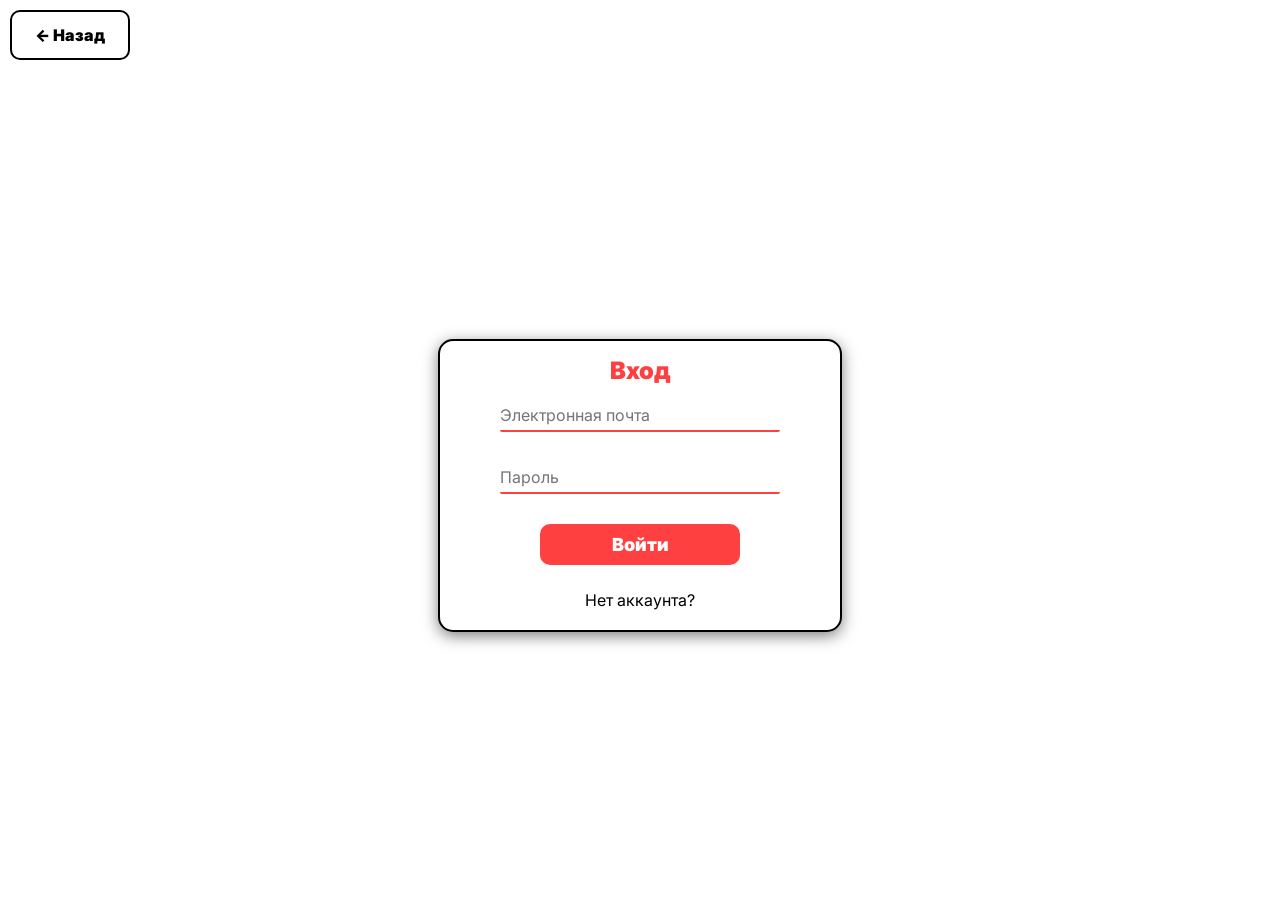
==== src/index.html @ 4fc28fde "Сделаны страницы регистрации и входа" ====
<!DOCTYPE html>
<html lang="ru">
<head>
    <meta charset="UTF-8">
    <meta name="viewport" content="width=device-width, initial-scale=1.0">
    <title>Document</title>
    <link rel="stylesheet" href="style/style.css">
    <link rel="preconnect" href="https://fonts.googleapis.com">
    <link rel="preconnect" href="https://fonts.gstatic.com" crossorigin>
    <link href="https://fonts.googleapis.com/css2?family=Inter:wght@100..900&display=swap" rel="stylesheet">
</head>
<body>
    <header class="loginHeader">
        <div class="loginHeaderCancel">
            <button class="headerCancelBtn"><- Назад</button>
        </div>
    </header>
    <main class="loginMain">
        <form class="loginForm" action="" method="get">
            <div class="loginFormTitle">
                <p>Вход</p>
            </div>
            <div class="loginFormInput">
                <input type="text" placeholder="Электронная почта">
                <input type="password" placeholder="Пароль">
            </div>
            <div class="loginFormSubmit">
                <button class="loginFormBtn" type="submit">Войти</button>
                
            </div>
            <div class="loginFormReg">
                <a href="registration.html">Нет аккаунта?</a>
            </div>
        </form>
    </main>
</body>
</html>
---- src/style/style.css ----
body {
    margin: 0;
    padding: 0;
    min-height: 100vh;
    width: 100%;
    display: grid;
    font-family: "Inter", system-ui, -apple-system, BlinkMacSystemFont, "Segoe UI", Roboto, sans-serif;
}
* {
    font-family: "Inter", system-ui, -apple-system, BlinkMacSystemFont, "Segoe UI", Roboto, sans-serif;
}

.loginHeader{
    width: 100%;
    height: fit-content;
}
.loginHeaderCancel{
    padding: 10px 10px 10px 10px;
}
.headerCancelBtn{
    width: 120px;
    height: 50px;
    font-size: 16px;
    background-color: white;
    border: 2px solid black;
    border-radius: 10px;
    cursor: pointer;
    color: black;
    font-weight: 900;
    padding: 10px 10px 10px 10px;
    transition: all 0.3s ease;
}
.headerCancelBtn:hover{
    border-color:#FF4242;
    color: #FF4040;
    transition: 0.3s;
}

.loginMain{
    width: 100%;
    height: fit-content;
    display: flex;
    justify-content: center;
    align-items: center;
}
.loginForm{
    width: 400px;
    height: fit-content;
    background-color: white;
    border: 2px solid black;
    border-radius: 15px;
    display: grid;
    justify-items: center;
    box-shadow: 0 4px 15px rgba(0, 0, 0, 0.5);
}

.loginFormTitle{
    width: 100%;
    height: fit-content;
    display: flex;
    justify-content: center;
    align-items: center;
    color: #FF4040;
    font-weight: 900;
    font-size: 24px;
}
.loginFormTitle p{
    margin: 0;
    padding: 15px 0px 15px 0px;
}
.loginFormInput {
    display: grid;
    width: 70%;
    row-gap: 30px;
}
.loginFormInput input{
    width: 100%;
    border: none;
    border-bottom: 2px solid #FF4040;
    border-radius: 2px;
    outline: none;
    font-size: 16px;
    padding: 5px 0 5px 0;
}

.loginFormSubmit{
    display: flex;
    flex-direction: column;
    width: 50%;
    row-gap: 20px;
    margin: 30px 0 25px 0;
}

.loginFormSubmit button{
    width: 100%;
    height: fit-content;
    font-size: 18px;
    background-color: #FF4040;
    border: none;
    border-radius: 10px;
    cursor: pointer;
    color: white;
    font-weight: 900;
    padding: 10px 10px 10px 10px;
    transition: all 0.3s ease;
}
.loginFormSubmit button:hover{
    background-color: #bb2e2e;
    transition: 0.3s;
}

.loginFormReg{
    margin-bottom: 20px;
}
.loginFormReg a{
    width: 100%;
    color: black;
    text-decoration: none;
    text-align: center;
    transition: all 0.3s ease;
}
.loginFormReg a:hover{
    color: #FF4040;
    transition: 0.3s ease;
}






.regHeader{
    width: 100%;
    height: fit-content;
}
.regHeaderCancel{
    padding: 10px 10px 10px 10px;
}

.regMain{
    width: 100%;
    height: fit-content;
    display: flex;
    justify-content: center;
    align-items: center;
}
.regForm{
    width: 400px;
    height: fit-content;
    background-color: white;
    border: 2px solid black;
    border-radius: 15px;
    display: grid;
    justify-items: center;
    box-shadow: 0 4px 15px rgba(0, 0, 0, 0.5);
}

.regFormTitle{
    width: 100%;
    height: fit-content;
    display: flex;
    justify-content: center;
    align-items: center;
    color: #FF4040;
    font-weight: 900;
    font-size: 24px;
}
.regFormTitle p{
    margin: 0;
    padding: 15px 0px 15px 0px;
}

.regFormFio {
    display: flex;
    width: 70%;
    justify-content: space-between;
}
.regFormFio input{
    width: 45%;
    border: none;
    border-bottom: 2px solid #FF4040;
    border-radius: 2px;
    outline: none;
    font-size: 16px;
    padding: 5px 0 5px 0;
}

.regFormInput {
    display: grid;
    width: 70%;
    row-gap: 15px;
    margin-top: 15px;
}
.regFormInput input{
    width: 100%;
    border: none;
    border-bottom: 2px solid #FF4040;
    border-radius: 2px;
    outline: none;
    font-size: 16px;
    padding: 5px 0 5px 0;
}

.regFormSubmit{
    display: flex;
    flex-direction: column;
    width: 50%;
    row-gap: 20px;
    margin: 25px 0 20px 0;
}

.regFormSubmit button{
    width: 100%;
    height: fit-content;
    font-size: 18px;
    background-color: #FF4040;
    border: none;
    border-radius: 10px;
    cursor: pointer;
    color: white;
    font-weight: 900;
    padding: 10px 10px 10px 10px;
    transition: all 0.3s ease;
}
.regFormSubmit button:hover{
    background-color: #bb2e2e;
    transition: 0.3s;
}

.regFormLogin{
    margin-bottom: 20px;
}
.regFormLogin a{
    width: 100%;
    color: black;
    text-decoration: none;
    text-align: center;
    transition: all 0.3s ease;
}
.regFormLogin a:hover{
    color: #FF4040;
    transition: 0.3s ease;
}
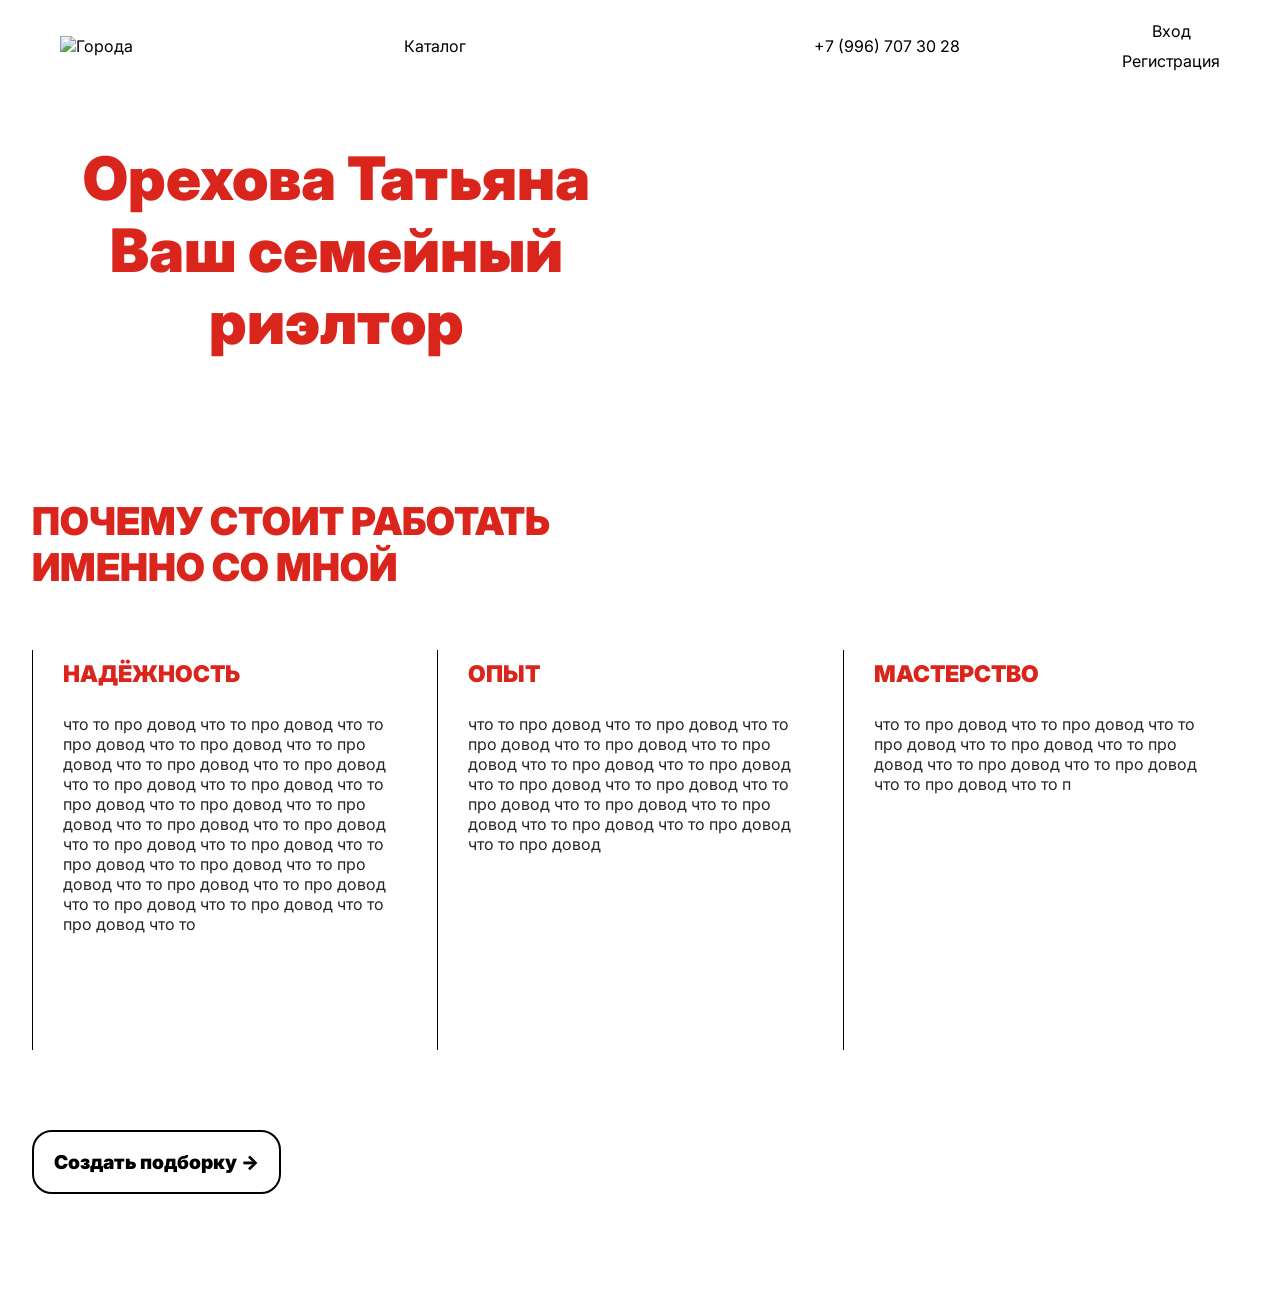
==== commit e921f89f: "Главная страница. Почти доделал" ====
--- a/src/index.html
+++ b/src/index.html
@@ -3,35 +3,104 @@
 <head>
     <meta charset="UTF-8">
     <meta name="viewport" content="width=device-width, initial-scale=1.0">
-    <title>Document</title>
+    <title>Орехова Татьяна - ваш риелтор</title>
     <link rel="stylesheet" href="style/style.css">
     <link rel="preconnect" href="https://fonts.googleapis.com">
     <link rel="preconnect" href="https://fonts.gstatic.com" crossorigin>
     <link href="https://fonts.googleapis.com/css2?family=Inter:wght@100..900&display=swap" rel="stylesheet">
 </head>
 <body>
-    <header class="loginHeader">
-        <div class="loginHeaderCancel">
-            <button class="headerCancelBtn"><- Назад</button>
+    <header class="indexHeader">
+        <div class="indexHeaderSection">
+            <div class="indexHeaderFirst">
+                <img src="/img/logo.png" alt="Города">
+                <a href="catalog.html">Каталог</a>
+            </div>
+            <div class="indexHeaderSecond">
+                <p>+7 (996) 707 30 28</p>
+                <div class="indexHeaderAuth">
+                    <a href="login.html">Вход</a>
+                    <a href="registration.html">Регистрация</a>
+                </div>
+            </div>
+        </div>
+        <div class="indexTitle">
+            <div class="indexTitleFirst">
+                <h1>Орехова Татьяна<br>Ваш семейный<br>риэлтор</h1>
+            </div>
+            <div class="indexTitleSecond">
+                <img src="/img/headerMainImg.jpg" alt="">
+            </div>
         </div>
     </header>
-    <main class="loginMain">
-        <form class="loginForm" action="" method="get">
-            <div class="loginFormTitle">
-                <p>Вход</p>
+
+    <main class="indexMain">
+        <section class="mainInfoSection">
+            <div class="mainInfoTitle">
+                <h1>ПОЧЕМУ СТОИТ РАБОТАТЬ<br>ИМЕННО СО МНОЙ</h1>
             </div>
-            <div class="loginFormInput">
-                <input type="text" placeholder="Электронная почта">
-                <input type="password" placeholder="Пароль">
+            <div class="mainInfo">
+                <div class="infoSection">
+                    <h1>НАДЁЖНОСТЬ</h1>
+                    <p>
+                        что то про довод что то про довод
+                        что то про довод что то про довод
+                        что то про довод что то про довод
+                        что то про довод что то про довод
+                        что то про довод что то про довод
+                        что то про довод что то про довод
+                        что то про довод что то про довод
+                        что то про довод что то про довод 
+                        что то про довод что то про довод
+                        что то про довод что то про довод
+                        что то про довод что то про довод
+                        что то про довод что то про довод
+                        что то 
+                    </p>
+                    <img src="/img/reliability.png" alt="">
+                </div>
+                    
+                <div class="infoSection">
+                    <h1>ОПЫТ</h1>
+                    <p>
+                        что то про довод что то про довод
+                        что то про довод что то про довод
+                        что то про довод что то про довод
+                        что то про довод что то про довод
+                        что то про довод что то про довод
+                        что то про довод что то про довод
+                        что то про довод что то про довод
+                        что то про довод 
+                    </p>
+                    <img src="/img/experience.png" alt="">
+                </div>
+                
+                <div class="infoSection">
+                    <h1>МАСТЕРСТВО</h1>
+                    <p>
+                        что то про довод что то про довод
+                        что то про довод что то про довод
+                        что то про довод что то про довод
+                        что то про довод что то про довод
+                        что то п   
+                    </p>    
+                    <img src="/img/skill.png" alt="">
+                </div>
             </div>
-            <div class="loginFormSubmit">
-                <button class="loginFormBtn" type="submit">Войти</button>
+            <div class="mainInfoAnchor">
+                <a href="#selection">Создать подборку -></a>
+            </div>
+        </section>
+
+        <section class="mainFocus">
+            <div class="mainFocusImg">
+                <img src="/img/focus.jpg" alt="">
+            </div>
+            
+            <div class="mainFocusDesc">
                 
             </div>
-            <div class="loginFormReg">
-                <a href="registration.html">Нет аккаунта?</a>
-            </div>
-        </form>
+        </section>
     </main>
 </body>
 </html>
--- a/src/style/style.css
+++ b/src/style/style.css
@@ -1,7 +1,6 @@
 body {
     margin: 0;
     padding: 0;
-    min-height: 100vh;
     width: 100%;
     display: grid;
     font-family: "Inter", system-ui, -apple-system, BlinkMacSystemFont, "Segoe UI", Roboto, sans-serif;
@@ -9,6 +8,213 @@
 * {
     font-family: "Inter", system-ui, -apple-system, BlinkMacSystemFont, "Segoe UI", Roboto, sans-serif;
 }
+
+
+
+/* ГЛАВНАЯ СТРАНИЦА */
+
+
+/* работа над свойствами хедера */
+.indexHeader{
+    width: 100%;
+    height: fit-content;
+    display: grid;
+    justify-items: center;
+    background-image: 
+    linear-gradient(rgba(255, 255, 255, 0.8), rgba(255, 255, 255, 0.8)), 
+    url('/img/indexHeaderSection.jpg');
+    background-repeat: no-repeat;
+    background-size: cover;
+    background-position: center;
+
+}
+.indexHeaderSection{
+    max-width: 1200px;
+    width: 95%;
+    height: fit-content;
+    display: flex;
+    justify-content: space-between;
+    margin: 10px 0 0 0;
+    padding: 10px 20px;
+    align-items: center;
+    background-color: white;
+    border-radius: 20px;
+    box-sizing: border-box;
+}
+
+/* настройка ссылок в хедере */
+/* а именно что появляется при наведении на ссылку */
+.indexHeader a{
+    text-decoration: none;
+    color: black;
+    transition: all 0.3s ease;
+    position: relative;
+}
+.indexHeader a:hover{
+    color: #da251d;
+}
+.indexHeader a:after {
+    content: "";
+    position: absolute;
+    left: 0;
+    bottom: -2px;
+    width: 100%;
+    height: 2px;
+    background-color: #da251d;
+    transform: scaleX(0);
+    transition: transform 0.3s ease;
+    transform-origin: right;
+}
+.indexHeader a:hover::after {
+    transform: scaleX(1);
+    transform-origin: left;
+}
+
+/* разграничивание хедера на части для удобной адаптации в будущем */
+.indexHeaderFirst{
+    display: flex;
+    min-width: 250px;
+    width: 35%;
+    justify-content: space-between;
+    align-items: center;
+    gap: 15px;
+}
+.indexHeaderSecond{
+    display: flex;
+    min-width: 280px;
+    width: 35%;
+    align-items: center;
+    justify-content: space-between;
+    gap: 15px;
+}
+.indexHeaderAuth{
+    display: grid;
+    justify-items: center;
+    row-gap: 10px;
+}
+
+/* начало работы над блоком в котором будет */
+/* имя риелтора и его фото */
+.indexTitle{
+    max-width: 1400px;
+    width: 95%;
+    margin: 20px 0px;
+    display: flex;
+    height: fit-content;
+}
+.indexTitleFirst{
+    display: flex;
+    justify-content: center;
+    align-items: center;
+    text-align: center;
+    width: 50%;
+}
+.indexTitleFirst h1{
+    font-size: clamp(30px, 5.5vw, 60px);
+    font-weight: 900;
+    color: #da251d;
+}
+.indexTitleSecond{
+    display: flex;
+    justify-content: center;
+    width: 50%;
+}
+.indexTitleSecond img{
+    width: 100%;
+    border-radius: 150px;
+}
+
+/* работа над блоком информации о риелторе */
+.indexMain{
+    width: 100%;
+    height: fit-content;
+    display: flex;
+    flex-direction: column;
+    align-items: center;
+
+}
+.mainInfoSection{
+    max-width: 1400px;
+    width: 95%;
+    display: grid; 
+    margin: 80px 0 80px 0;
+}
+
+.mainInfoTitle{
+    width: 100%;
+}
+.mainInfoTitle h1{
+    font-size: clamp(20px, 3.0vw, 40px);
+    font-weight: 900;
+    color: #da251d;
+    margin: 0 0 60px 0;
+}
+
+.mainInfo{
+    max-width: 1400px;
+    width: 100%;
+    display: grid;
+    grid-template-columns: repeat(3, 1fr);
+    margin-bottom: 100px;
+}
+.infoSection{
+    display: flex;
+    flex-direction: column;
+    border-left: 1px solid black;
+    padding: 0 50px 0 30px;
+    box-sizing: border-box;
+    min-height: 400px;
+}
+.infoSection h1{
+    font-size: clamp(20px, 1.8vw, 40px);
+    font-weight: 900;
+    color: #da251d;
+    margin: 10px 0 10px 0;
+}
+.infoSection p{
+    color: #272727;
+}
+.infoSection img{
+    margin-top: auto;
+    display: block;
+    max-width: 60px;
+    width: 30%;
+}
+.mainInfoAnchor{
+    margin-bottom: 20px;
+}
+.mainInfoAnchor a{
+    text-decoration: none;
+    color: black;
+    font-weight: 900;
+    font-size: clamp(15px, 1.5vw, 40px);
+    padding: 18px 20px;
+    background-color: white;
+    border: 2px solid black;
+    border-radius: 20px;
+    transition: all 0.3s ease;
+}
+.mainInfoAnchor a:hover{
+    color: white;
+    background-color: #da251d;
+    border: 2px solid #da251d;
+}
+
+
+.mainFocus{
+    width: 100%;
+    display: flex;
+}
+.mainFocusImg{
+    width: 65%;
+}
+.mainFocusImg img{
+    width:100%;
+}
+
+
+/* ФОРМА АВТОРИЗАЦИИ */
+
 
 .loginHeader{
     width: 100%;
@@ -125,7 +331,7 @@
 }
 
 
-
+/* ФОРМА РЕГИСТРАЦИИ */
 
 
 
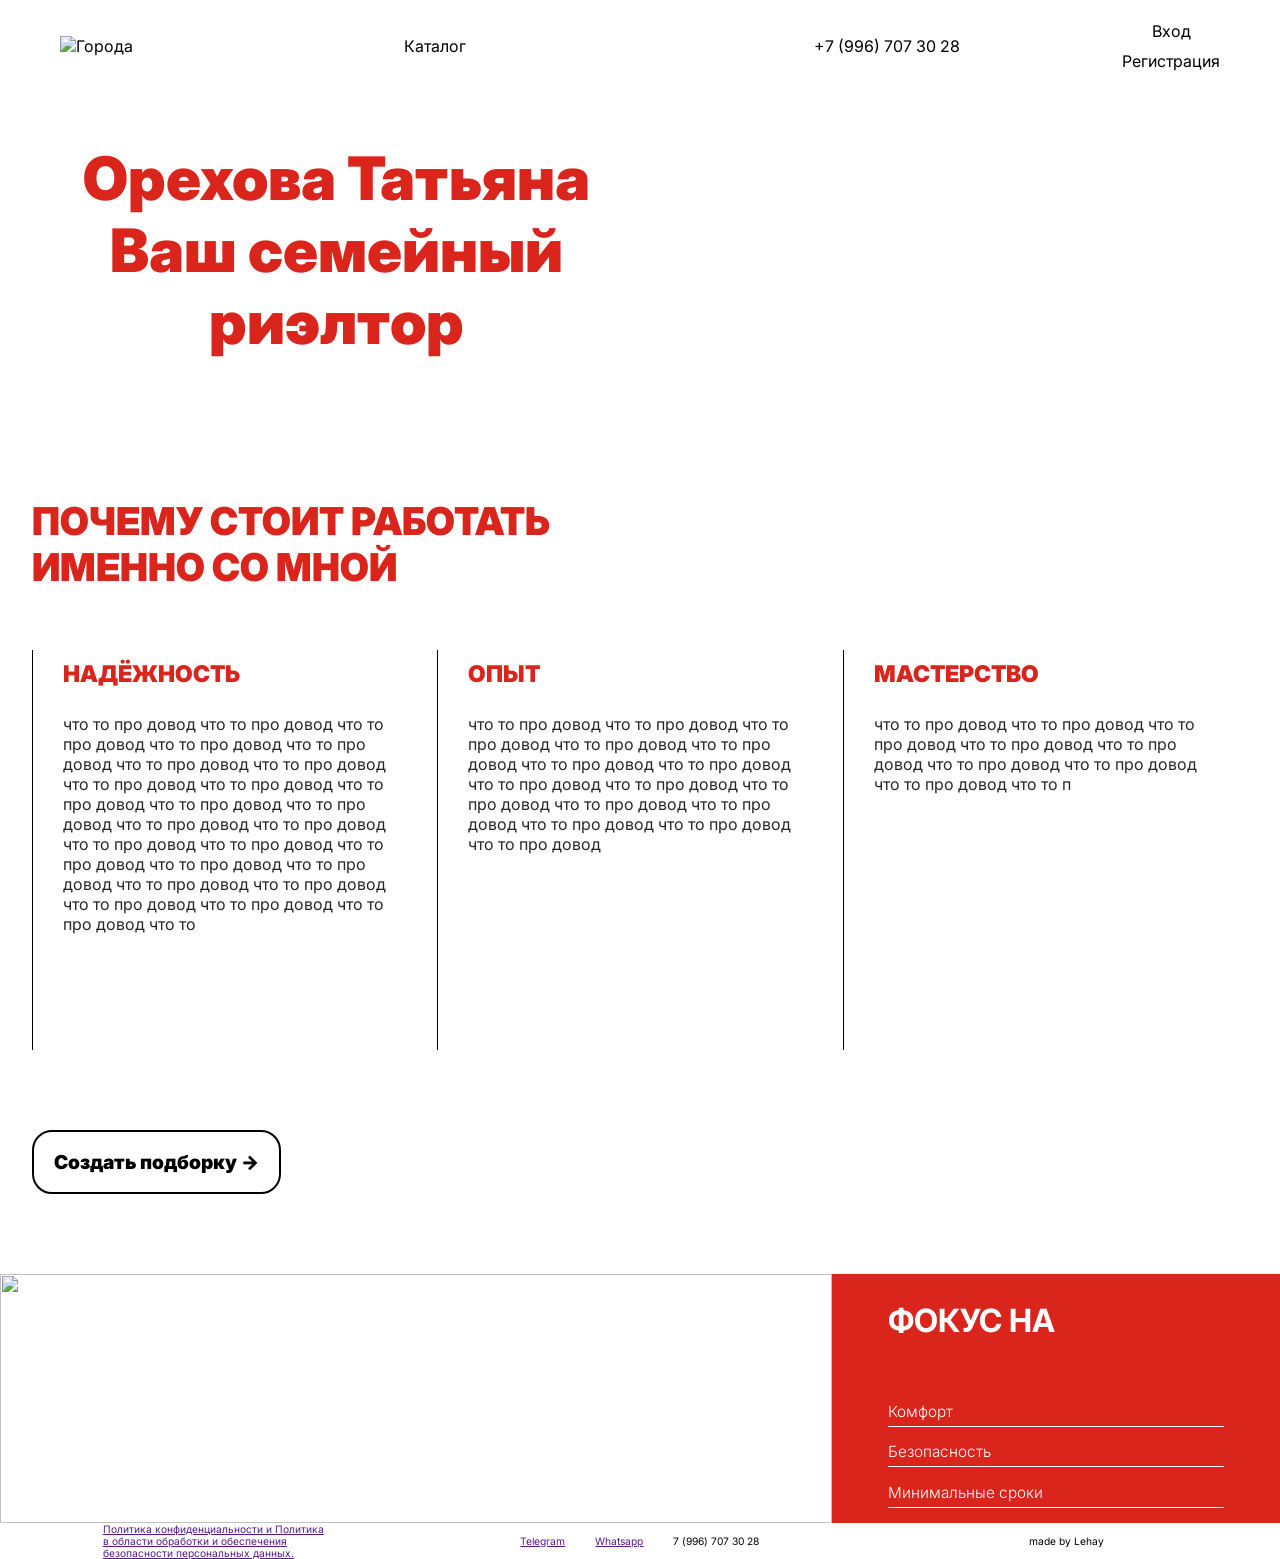
==== commit dfbdc148: "Главная страница" ====
--- a/src/index.html
+++ b/src/index.html
@@ -94,13 +94,39 @@
 
         <section class="mainFocus">
             <div class="mainFocusImg">
-                <img src="/img/focus.jpg" alt="">
+                <img src="/img/focus2.jpg" alt="">
             </div>
             
             <div class="mainFocusDesc">
-                
+                <div class="focusDesc">
+                    <h1>ФОКУС НА</h1>
+                    <img src="/img/result.png" alt="">
+                    <p>Комфорт</p>
+                    <p>Безопасность</p>
+                    <p>Минимальные сроки</p>
+                </div>
             </div>
         </section>
+
+        <section class="mainSelectionSection">
+
+        </section>
     </main>
+    
+    <footer class="mainFooter">
+        <div class="mainFooterInfo">
+            <a href="">Политика конфиденциальности и Политика <br> 
+                в области обработки и обеспечения <br> 
+                безопасности персональных данных.
+            </a>
+            <div class="mainFooterContact">
+                <a href="">Telegram</a>
+                <a href="">Whatsapp</a>
+                <a>7 (996) 707 30 28</a>
+            </div>
+            <p>made by Lehay</p>
+        </div>
+        <img src="/img/bigLogo.png" alt="">
+    </footer>
 </body>
 </html>
--- a/src/style/style.css
+++ b/src/style/style.css
@@ -210,8 +210,58 @@
 }
 .mainFocusImg img{
     width:100%;
-}
-
+    height: 100%;
+    object-fit: cover;
+}
+.mainFocusDesc{
+    display: flex;
+    justify-content: center;
+    align-items: center;
+    flex: 1;
+    background-color: #da251d;
+}
+.mainFocusDesc img{
+    width: 100%;
+}
+.focusDesc{
+    width: 75%;
+}
+.focusDesc h1{
+    font-size: clamp(15px, 2.5vw, 40px);
+    color: white;
+}
+.focusDesc p{
+    font-size: clamp(10px, 1.2vw, 40px);
+    color: white;
+    font-weight: 300;
+    border-bottom: 1px solid white;
+    padding-bottom: 5px;
+}
+
+
+.mainFooter{
+    display: grid;
+}
+.mainFooterInfo{
+    width: 100%;
+    display: grid;
+    grid-template-columns: repeat(3, 1fr);
+    justify-items: center;
+    align-items: center;
+}
+.mainFooterInfo a{
+    font-size: clamp(10px, 0.8vw, 20px);
+}
+.mainFooterInfo p{
+    font-size: clamp(10px, 0.8vw, 20px);
+}
+.mainFooterContact{
+    display: flex;
+    gap: 30px;
+}
+.mainFooter img{
+    width: 100%;
+}
 
 /* ФОРМА АВТОРИЗАЦИИ */
 
